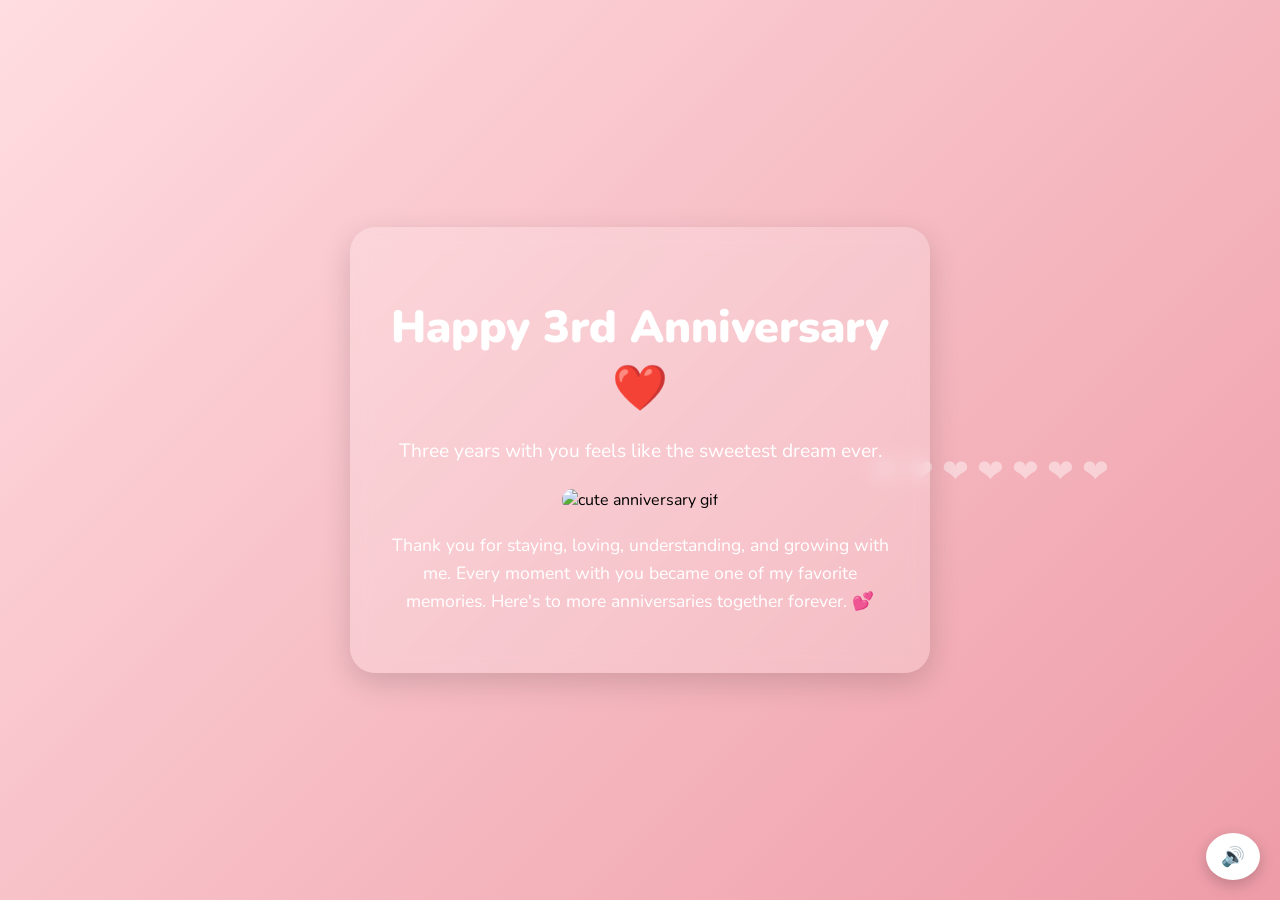
==== yes.html @ c2814281 "Update yes.html" ====
<!DOCTYPE html>
<html lang="en">
<head>
    <meta charset="UTF-8">
    <meta name="viewport" content="width=device-width, initial-scale=1.0">
    <title>Happy 3rd Anniversary ❤️</title>

    <link rel="preconnect" href="https://fonts.googleapis.com">
    <link href="https://fonts.googleapis.com/css2?family=Nunito:wght@400;700;800;900&display=swap" rel="stylesheet">

    <link rel="stylesheet" href="style.css">

    <script src="https://cdn.jsdelivr.net/npm/canvas-confetti@1.9.2/dist/confetti.browser.min.js"></script>

    <style>
        body {
            margin: 0;
            padding: 0;
            font-family: 'Nunito', sans-serif;
            background: linear-gradient(135deg, #ffdde1, #ee9ca7);
            overflow: hidden;
            display: flex;
            justify-content: center;
            align-items: center;
            height: 100vh;
            text-align: center;
        }

        .hearts-bg::before,
        .hearts-bg::after {
            content: "❤ ❤ ❤ ❤ ❤ ❤ ❤";
            position: absolute;
            width: 100%;
            color: rgba(255,255,255,0.25);
            font-size: 2rem;
            animation: floatHearts 12s linear infinite;
        }

        .hearts-bg::after {
            top: 50%;
            animation-delay: 6s;
        }

        @keyframes floatHearts {
            from {
                transform: translateY(100vh);
            }
            to {
                transform: translateY(-120vh);
            }
        }

        .container {
            position: relative;
            z-index: 2;
            background: rgba(255,255,255,0.2);
            padding: 40px;
            border-radius: 25px;
            backdrop-filter: blur(10px);
            box-shadow: 0 10px 30px rgba(0,0,0,0.15);
            max-width: 500px;
        }

        .yes-title {
            font-size: 2.8rem;
            color: white;
            margin-bottom: 15px;
            font-weight: 900;
        }

        .anniversary-text {
            font-size: 1.2rem;
            color: white;
            margin-bottom: 25px;
        }

        .gif-container img {
            width: 220px;
            border-radius: 20px;
        }

        .love-message {
            margin-top: 20px;
            color: white;
            font-size: 1.1rem;
            line-height: 1.6;
        }

        #music-toggle {
            position: fixed;
            bottom: 20px;
            right: 20px;
            border: none;
            background: white;
            padding: 12px 15px;
            border-radius: 50%;
            cursor: pointer;
            font-size: 1.2rem;
            box-shadow: 0 5px 15px rgba(0,0,0,0.2);
        }
    </style>
</head>

<body>

    <div class="hearts-bg"></div>

    <div class="container">
        <h1 class="yes-title">Happy 3rd Anniversary ❤️</h1>

        <p class="anniversary-text">
            Three years with you feels like the sweetest dream ever.
        </p>

        <div class="gif-container">
            <img 
                src="https://media.tenor.com/eNHbizSfVb0AAAAj/lovemode-cute.gif" 
                alt="cute anniversary gif"
            >
        </div>

        <p class="love-message">
            Thank you for staying, loving, understanding, and growing with me.  
            Every moment with you became one of my favorite memories.  
            Here's to more anniversaries together forever. 💕
        </p>
    </div>

    <audio id="bg-music" loop autoplay>
        <source src="music/beabadoobee - Glue Song (Lyrics).mp3" type="audio/mpeg">
    </audio>

    <button id="music-toggle" onclick="toggleMusic()" title="Toggle music">
        🔊
    </button>

    <script>
        // Confetti effect
        window.onload = () => {
            confetti({
                particleCount: 180,
                spread: 120,
                origin: { y: 0.6 }
            });
        };

        // Music toggle
        const music = document.getElementById("bg-music");
        const toggleBtn = document.getElementById("music-toggle");

        function toggleMusic() {
            if (music.paused) {
                music.play();
                toggleBtn.innerHTML = "🔊";
            } else {
                music.pause();
                toggleBtn.innerHTML = "🔈";
            }
        }
    </script>

</body>
</html>
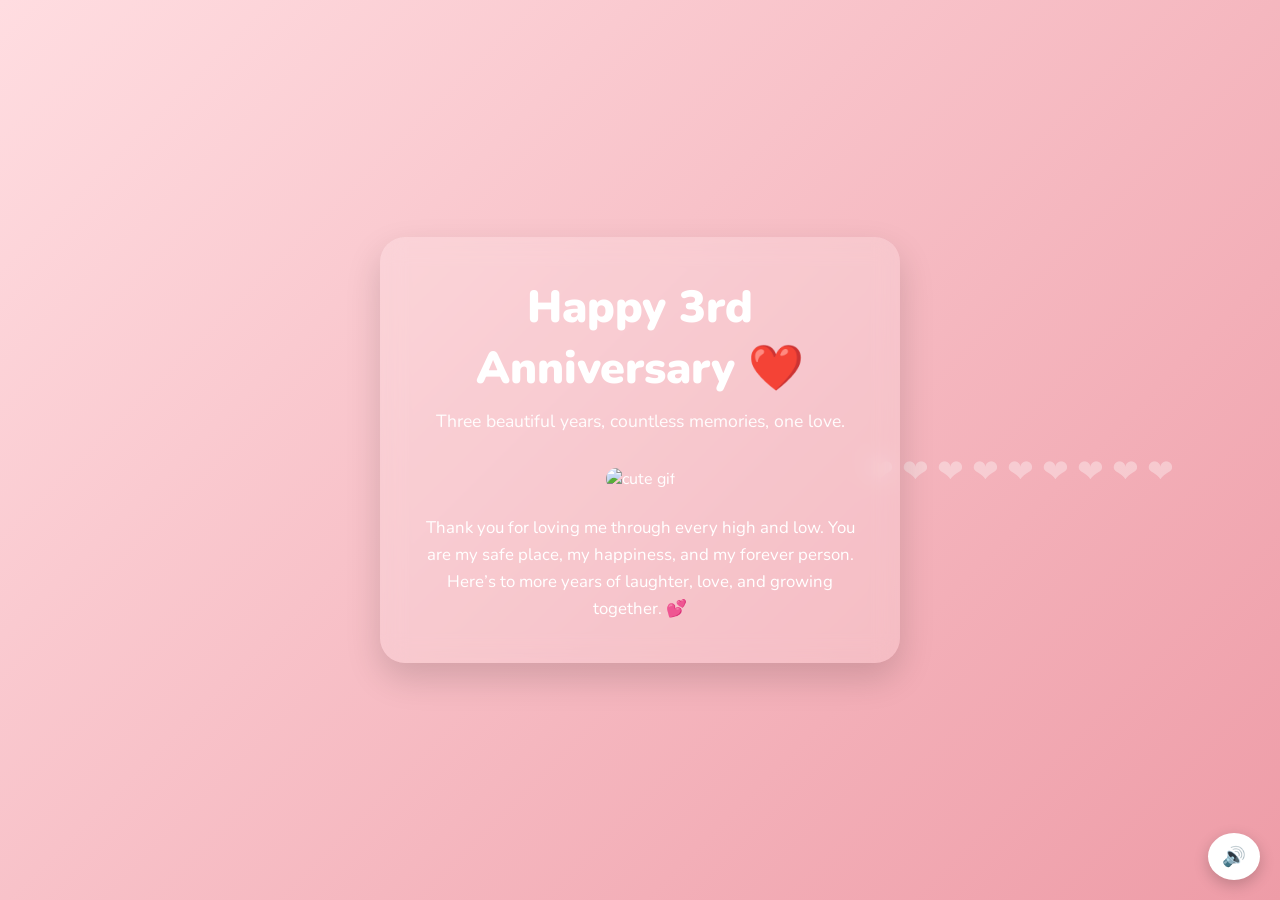
==== commit f67abb24: "Update yes.html" ====
--- a/yes.html
+++ b/yes.html
@@ -1,163 +1,165 @@
 <!DOCTYPE html>
 <html lang="en">
 <head>
-    <meta charset="UTF-8">
-    <meta name="viewport" content="width=device-width, initial-scale=1.0">
-    <title>Happy 3rd Anniversary ❤️</title>
+<meta charset="UTF-8">
+<meta name="viewport" content="width=device-width, initial-scale=1.0">
+<title>Happy 3rd Anniversary ❤️</title>
 
-    <link rel="preconnect" href="https://fonts.googleapis.com">
-    <link href="https://fonts.googleapis.com/css2?family=Nunito:wght@400;700;800;900&display=swap" rel="stylesheet">
+<link rel="preconnect" href="https://fonts.googleapis.com">
+<link href="https://fonts.googleapis.com/css2?family=Nunito:wght@400;700;800;900&display=swap" rel="stylesheet">
 
-    <link rel="stylesheet" href="style.css">
+<script src="https://cdn.jsdelivr.net/npm/canvas-confetti@1.9.2/dist/confetti.browser.min.js"></script>
 
-    <script src="https://cdn.jsdelivr.net/npm/canvas-confetti@1.9.2/dist/confetti.browser.min.js"></script>
+<style>
+    * {
+        margin: 0;
+        padding: 0;
+        box-sizing: border-box;
+    }
 
-    <style>
-        body {
-            margin: 0;
-            padding: 0;
-            font-family: 'Nunito', sans-serif;
-            background: linear-gradient(135deg, #ffdde1, #ee9ca7);
-            overflow: hidden;
-            display: flex;
-            justify-content: center;
-            align-items: center;
-            height: 100vh;
-            text-align: center;
-        }
+    body {
+        font-family: 'Nunito', sans-serif;
+        height: 100vh;
+        display: flex;
+        justify-content: center;
+        align-items: center;
+        text-align: center;
+        background: linear-gradient(135deg, #ffdde1, #ee9ca7);
+        overflow: hidden;
+    }
 
-        .hearts-bg::before,
-        .hearts-bg::after {
-            content: "❤ ❤ ❤ ❤ ❤ ❤ ❤";
-            position: absolute;
-            width: 100%;
-            color: rgba(255,255,255,0.25);
-            font-size: 2rem;
-            animation: floatHearts 12s linear infinite;
-        }
+    /* Floating hearts background */
+    .hearts::before,
+    .hearts::after {
+        content: "❤ ❤ ❤ ❤ ❤ ❤ ❤ ❤ ❤";
+        position: absolute;
+        width: 100%;
+        font-size: 2rem;
+        color: rgba(255,255,255,0.2);
+        animation: float 14s linear infinite;
+        white-space: nowrap;
+    }
 
-        .hearts-bg::after {
-            top: 50%;
-            animation-delay: 6s;
-        }
+    .hearts::after {
+        top: 50%;
+        animation-delay: 7s;
+    }
 
-        @keyframes floatHearts {
-            from {
-                transform: translateY(100vh);
-            }
-            to {
-                transform: translateY(-120vh);
-            }
-        }
+    @keyframes float {
+        from { transform: translateY(100vh); }
+        to { transform: translateY(-120vh); }
+    }
 
-        .container {
-            position: relative;
-            z-index: 2;
-            background: rgba(255,255,255,0.2);
-            padding: 40px;
-            border-radius: 25px;
-            backdrop-filter: blur(10px);
-            box-shadow: 0 10px 30px rgba(0,0,0,0.15);
-            max-width: 500px;
-        }
+    /* Card */
+    .card {
+        position: relative;
+        z-index: 2;
+        background: rgba(255,255,255,0.18);
+        backdrop-filter: blur(12px);
+        padding: 40px;
+        border-radius: 25px;
+        box-shadow: 0 15px 35px rgba(0,0,0,0.15);
+        max-width: 520px;
+        color: white;
+        animation: fadeIn 1.5s ease;
+    }
 
-        .yes-title {
-            font-size: 2.8rem;
-            color: white;
-            margin-bottom: 15px;
-            font-weight: 900;
-        }
+    @keyframes fadeIn {
+        from { opacity: 0; transform: scale(0.9); }
+        to { opacity: 1; transform: scale(1); }
+    }
 
-        .anniversary-text {
-            font-size: 1.2rem;
-            color: white;
-            margin-bottom: 25px;
-        }
+    h1 {
+        font-size: 2.8rem;
+        font-weight: 900;
+        margin-bottom: 10px;
+    }
 
-        .gif-container img {
-            width: 220px;
-            border-radius: 20px;
-        }
+    .subtitle {
+        font-size: 1.1rem;
+        margin-bottom: 20px;
+        opacity: 0.95;
+    }
 
-        .love-message {
-            margin-top: 20px;
-            color: white;
-            font-size: 1.1rem;
-            line-height: 1.6;
-        }
+    .gif img {
+        width: 220px;
+        border-radius: 20px;
+        margin: 15px 0;
+    }
 
-        #music-toggle {
-            position: fixed;
-            bottom: 20px;
-            right: 20px;
-            border: none;
-            background: white;
-            padding: 12px 15px;
-            border-radius: 50%;
-            cursor: pointer;
-            font-size: 1.2rem;
-            box-shadow: 0 5px 15px rgba(0,0,0,0.2);
-        }
-    </style>
+    .message {
+        font-size: 1.05rem;
+        line-height: 1.6;
+        margin-top: 10px;
+    }
+
+    /* Music button */
+    #musicBtn {
+        position: fixed;
+        bottom: 20px;
+        right: 20px;
+        background: white;
+        border: none;
+        padding: 12px 14px;
+        border-radius: 50%;
+        cursor: pointer;
+        font-size: 1.2rem;
+        box-shadow: 0 5px 15px rgba(0,0,0,0.2);
+    }
+</style>
 </head>
 
 <body>
 
-    <div class="hearts-bg"></div>
+<div class="hearts"></div>
 
-    <div class="container">
-        <h1 class="yes-title">Happy 3rd Anniversary ❤️</h1>
+<div class="card">
+    <h1>Happy 3rd Anniversary ❤️</h1>
+    <p class="subtitle">
+        Three beautiful years, countless memories, one love.
+    </p>
 
-        <p class="anniversary-text">
-            Three years with you feels like the sweetest dream ever.
-        </p>
-
-        <div class="gif-container">
-            <img 
-                src="https://media.tenor.com/eNHbizSfVb0AAAAj/lovemode-cute.gif" 
-                alt="cute anniversary gif"
-            >
-        </div>
-
-        <p class="love-message">
-            Thank you for staying, loving, understanding, and growing with me.  
-            Every moment with you became one of my favorite memories.  
-            Here's to more anniversaries together forever. 💕
-        </p>
+    <div class="gif">
+        <img src="https://media.tenor.com/eNHbizSfVb0AAAAj/lovemode-cute.gif" alt="cute gif">
     </div>
 
-    <audio id="bg-music" loop autoplay>
-        <source src="music/beabadoobee - Glue Song (Lyrics).mp3" type="audio/mpeg">
-    </audio>
+    <p class="message">
+        Thank you for loving me through every high and low.  
+        You are my safe place, my happiness, and my forever person.  
+        Here’s to more years of laughter, love, and growing together. 💕
+    </p>
+</div>
 
-    <button id="music-toggle" onclick="toggleMusic()" title="Toggle music">
-        🔊
-    </button>
+<audio id="music" loop autoplay>
+    <source src="music/beabadoobee - Glue Song (Lyrics).mp3" type="audio/mpeg">
+</audio>
 
-    <script>
-        // Confetti effect
-        window.onload = () => {
-            confetti({
-                particleCount: 180,
-                spread: 120,
-                origin: { y: 0.6 }
-            });
-        };
+<button id="musicBtn" onclick="toggleMusic()">🔊</button>
 
-        // Music toggle
-        const music = document.getElementById("bg-music");
-        const toggleBtn = document.getElementById("music-toggle");
+<script>
+    // Confetti on load
+    window.onload = () => {
+        confetti({
+            particleCount: 200,
+            spread: 120,
+            origin: { y: 0.6 }
+        });
+    };
 
-        function toggleMusic() {
-            if (music.paused) {
-                music.play();
-                toggleBtn.innerHTML = "🔊";
-            } else {
-                music.pause();
-                toggleBtn.innerHTML = "🔈";
-            }
+    // Music toggle
+    const music = document.getElementById("music");
+    const btn = document.getElementById("musicBtn");
+
+    function toggleMusic() {
+        if (music.paused) {
+            music.play();
+            btn.innerHTML = "🔊";
+        } else {
+            music.pause();
+            btn.innerHTML = "🔈";
         }
-    </script>
+    }
+</script>
 
 </body>
 </html>
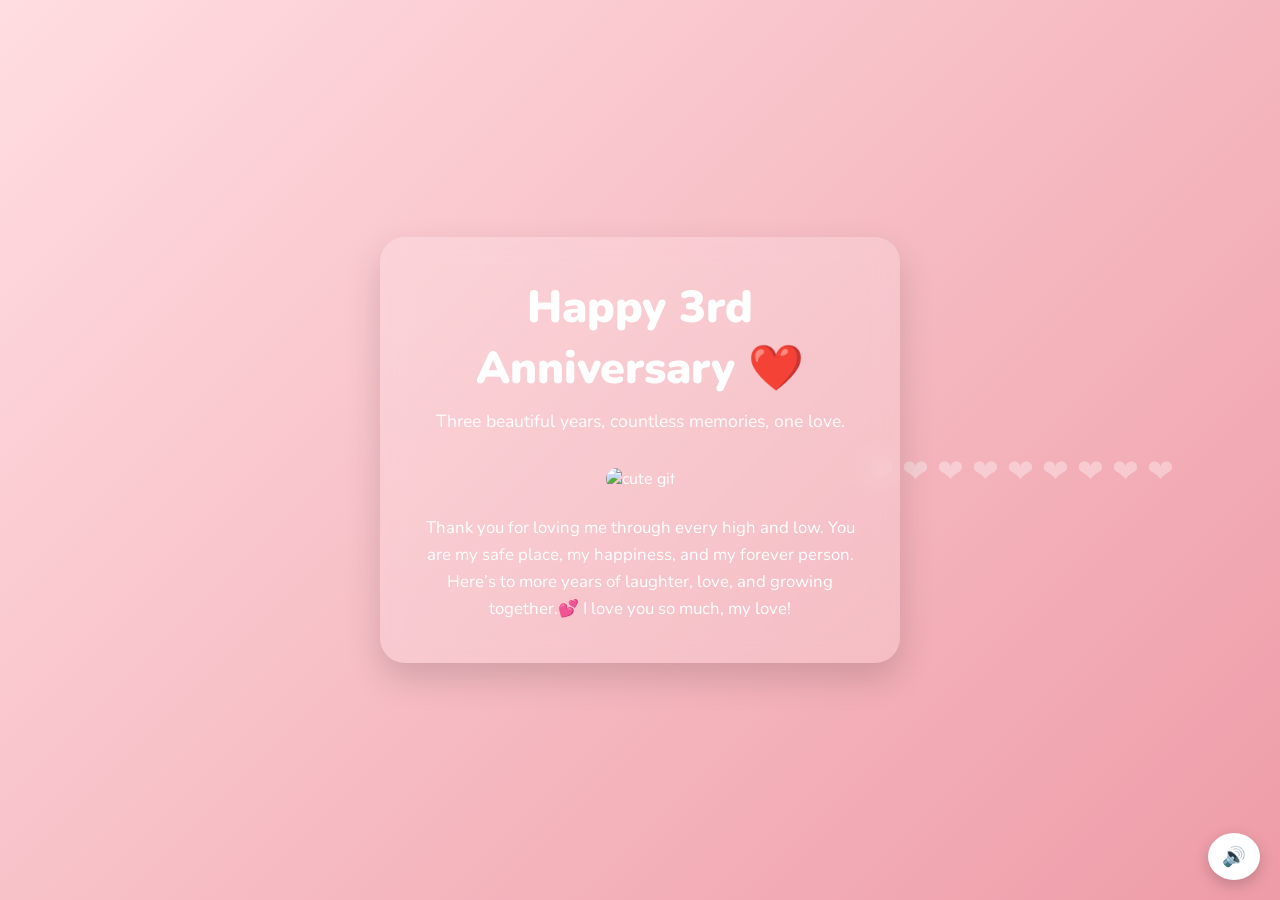
==== commit a59a8280: "Update yes.html" ====
--- a/yes.html
+++ b/yes.html
@@ -126,7 +126,8 @@
     <p class="message">
         Thank you for loving me through every high and low.  
         You are my safe place, my happiness, and my forever person.  
-        Here’s to more years of laughter, love, and growing together. 💕
+        Here’s to more years of laughter, love, and growing together.💕
+        I love you so much, my love! 
     </p>
 </div>
 
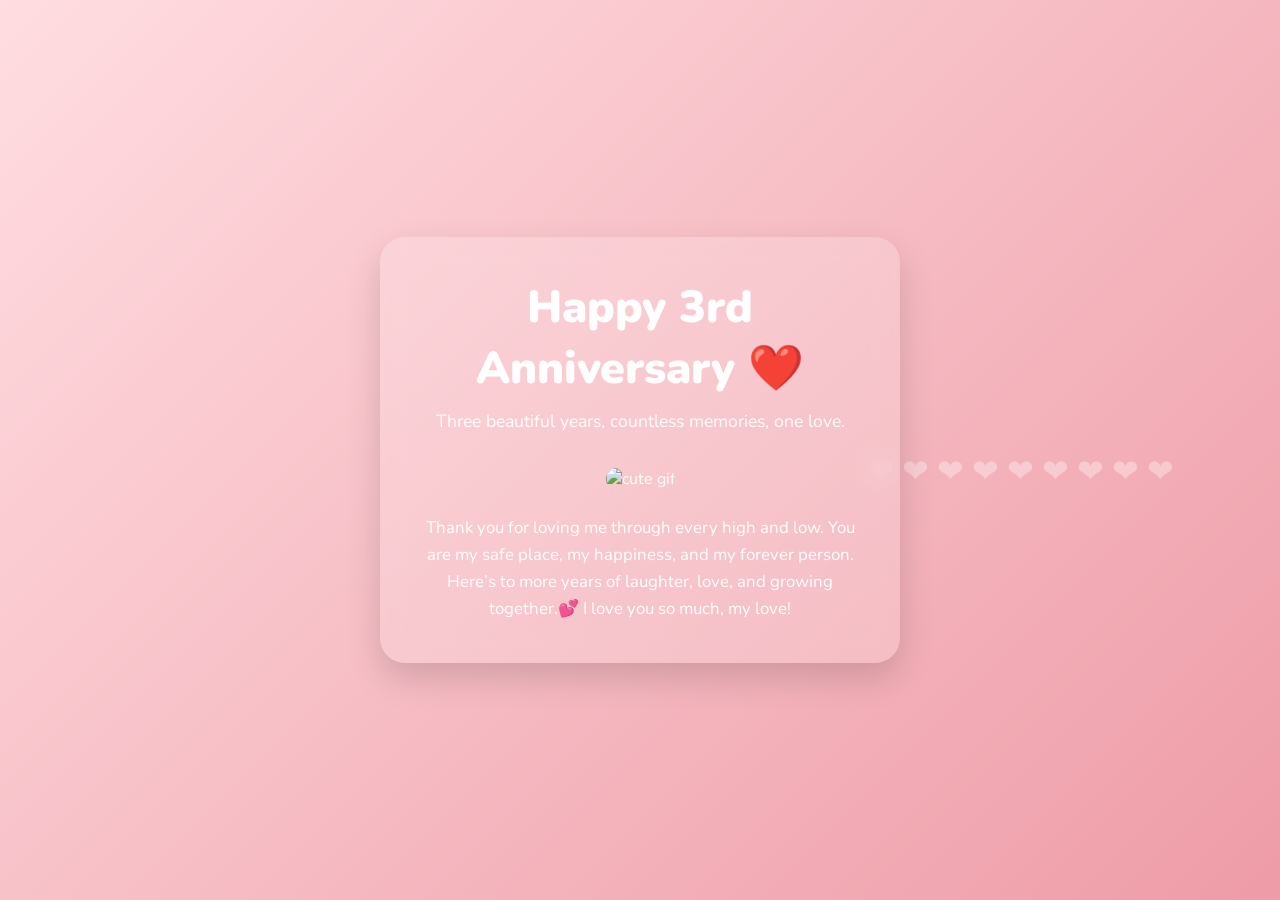
==== commit 1968a2a4: "Update yes.html" ====
--- a/yes.html
+++ b/yes.html
@@ -132,7 +132,7 @@
 </div>
 
 <audio id="music" loop autoplay>
-    <source src="music/beabadoobee - Glue Song (Lyrics).mp3" type="audio/mpeg">
+    <source src="music/Adie - Tahanan _ Piano Cover with Strings (with Lyrics) [Q6d-YTK_a5I].mp3>
 </audio>
 
 <button id="musicBtn" onclick="toggleMusic()">🔊</button>
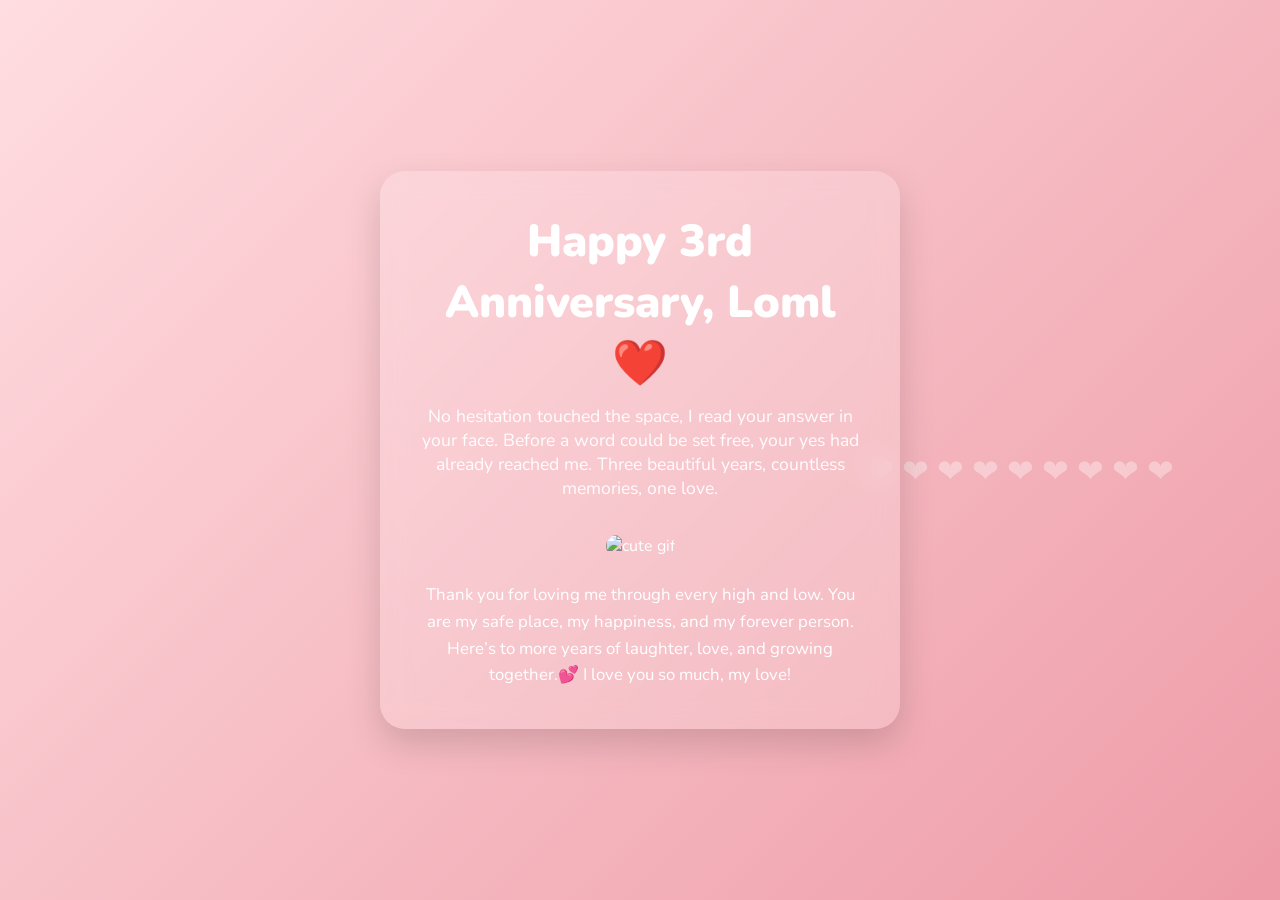
==== commit 1c93d465: "Update yes.html" ====
--- a/yes.html
+++ b/yes.html
@@ -114,9 +114,14 @@
 <div class="hearts"></div>
 
 <div class="card">
-    <h1>Happy 3rd Anniversary ❤️</h1>
+    <h1>Happy 3rd Anniversary, Loml ❤️</h1>
     <p class="subtitle">
-        Three beautiful years, countless memories, one love.
+       No hesitation touched the space,
+       I read your answer in your face.
+       Before a word could be set free,
+       your yes had already reached me.
+       
+       Three beautiful years, countless memories, one love.
     </p>
 
     <div class="gif">
